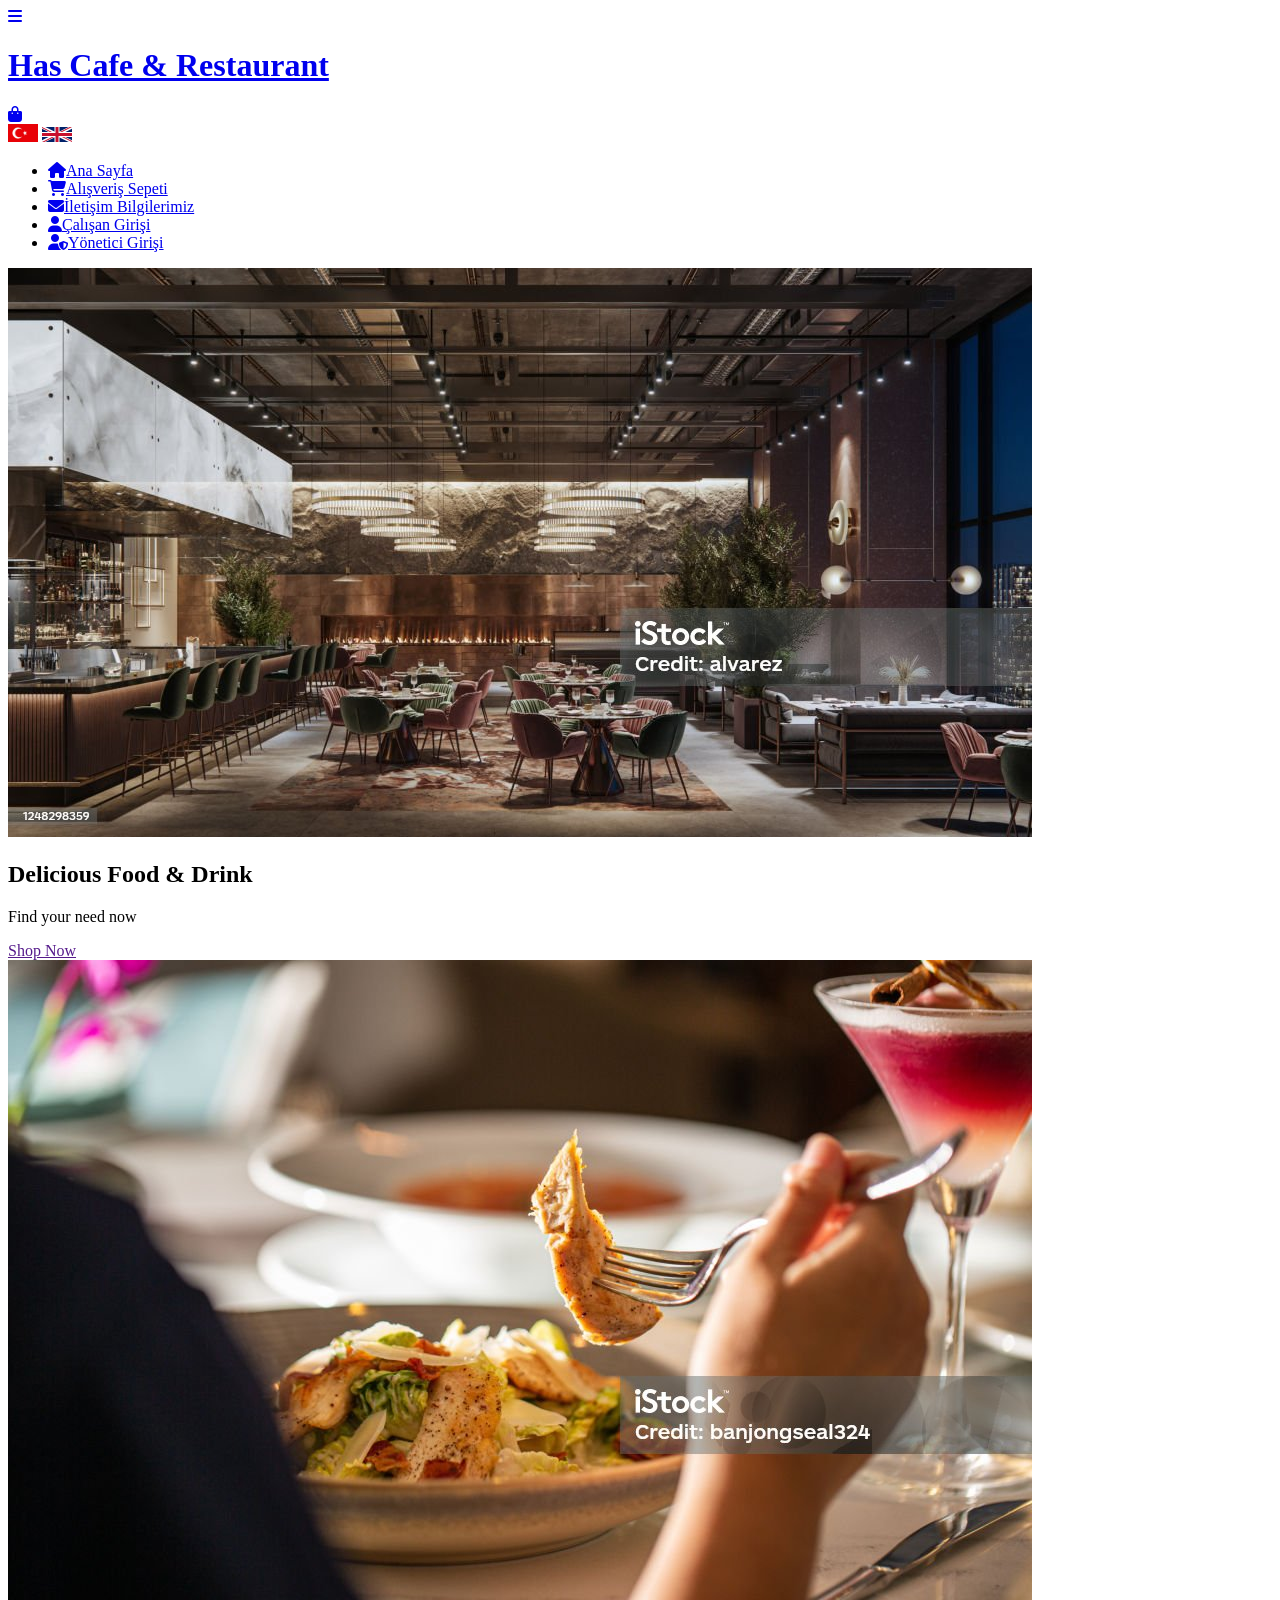
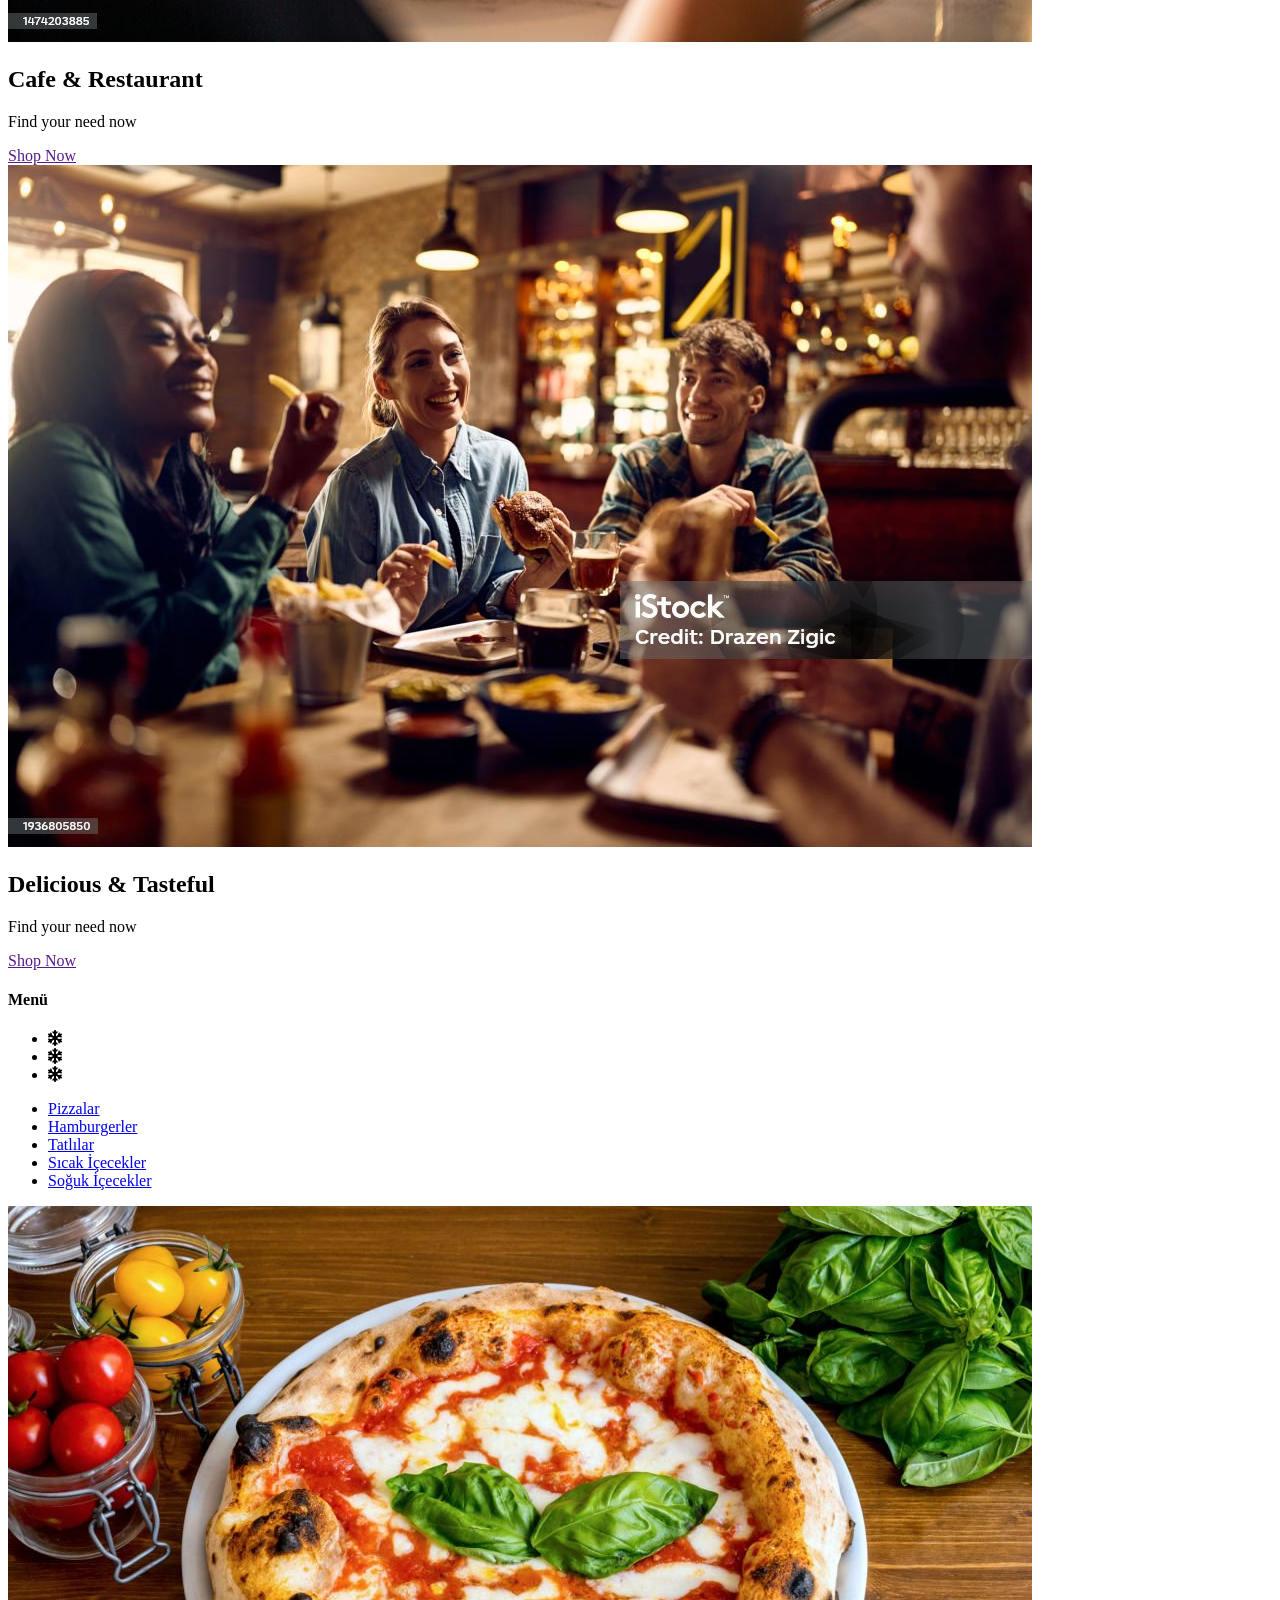
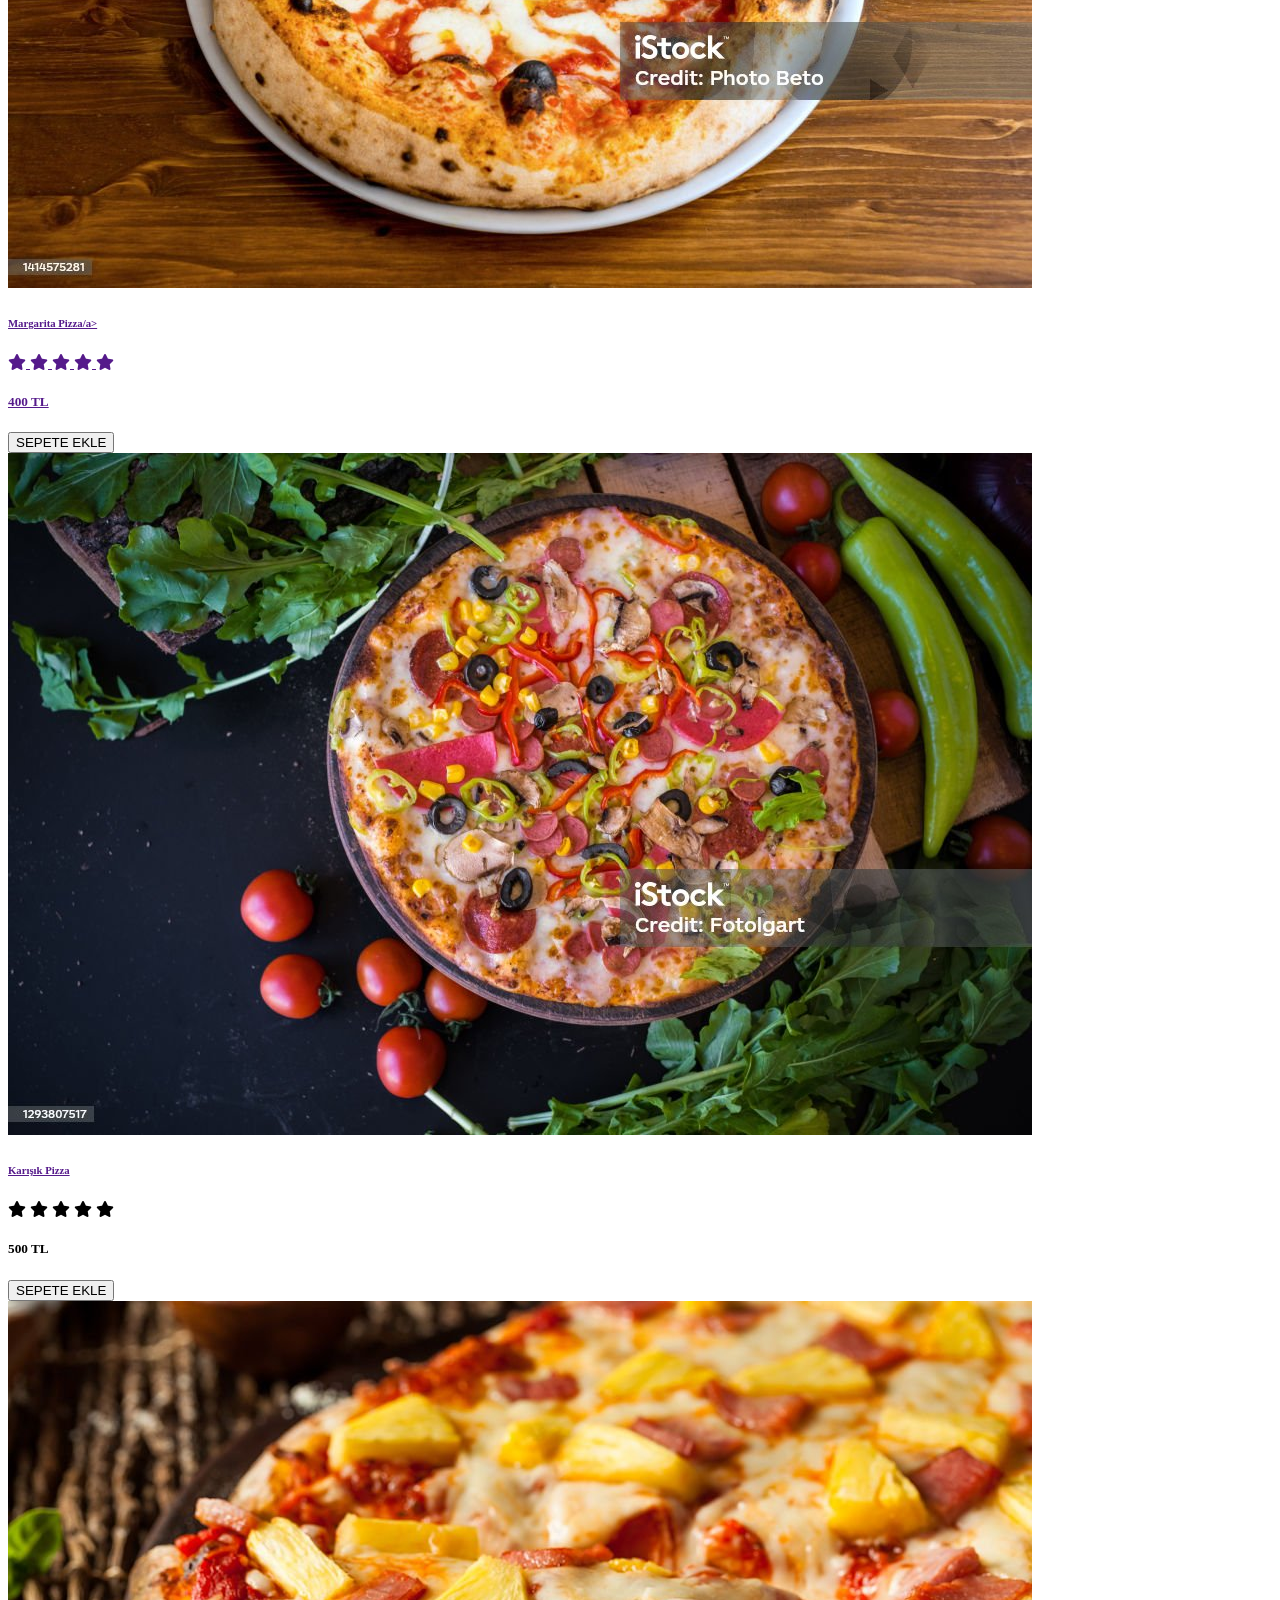
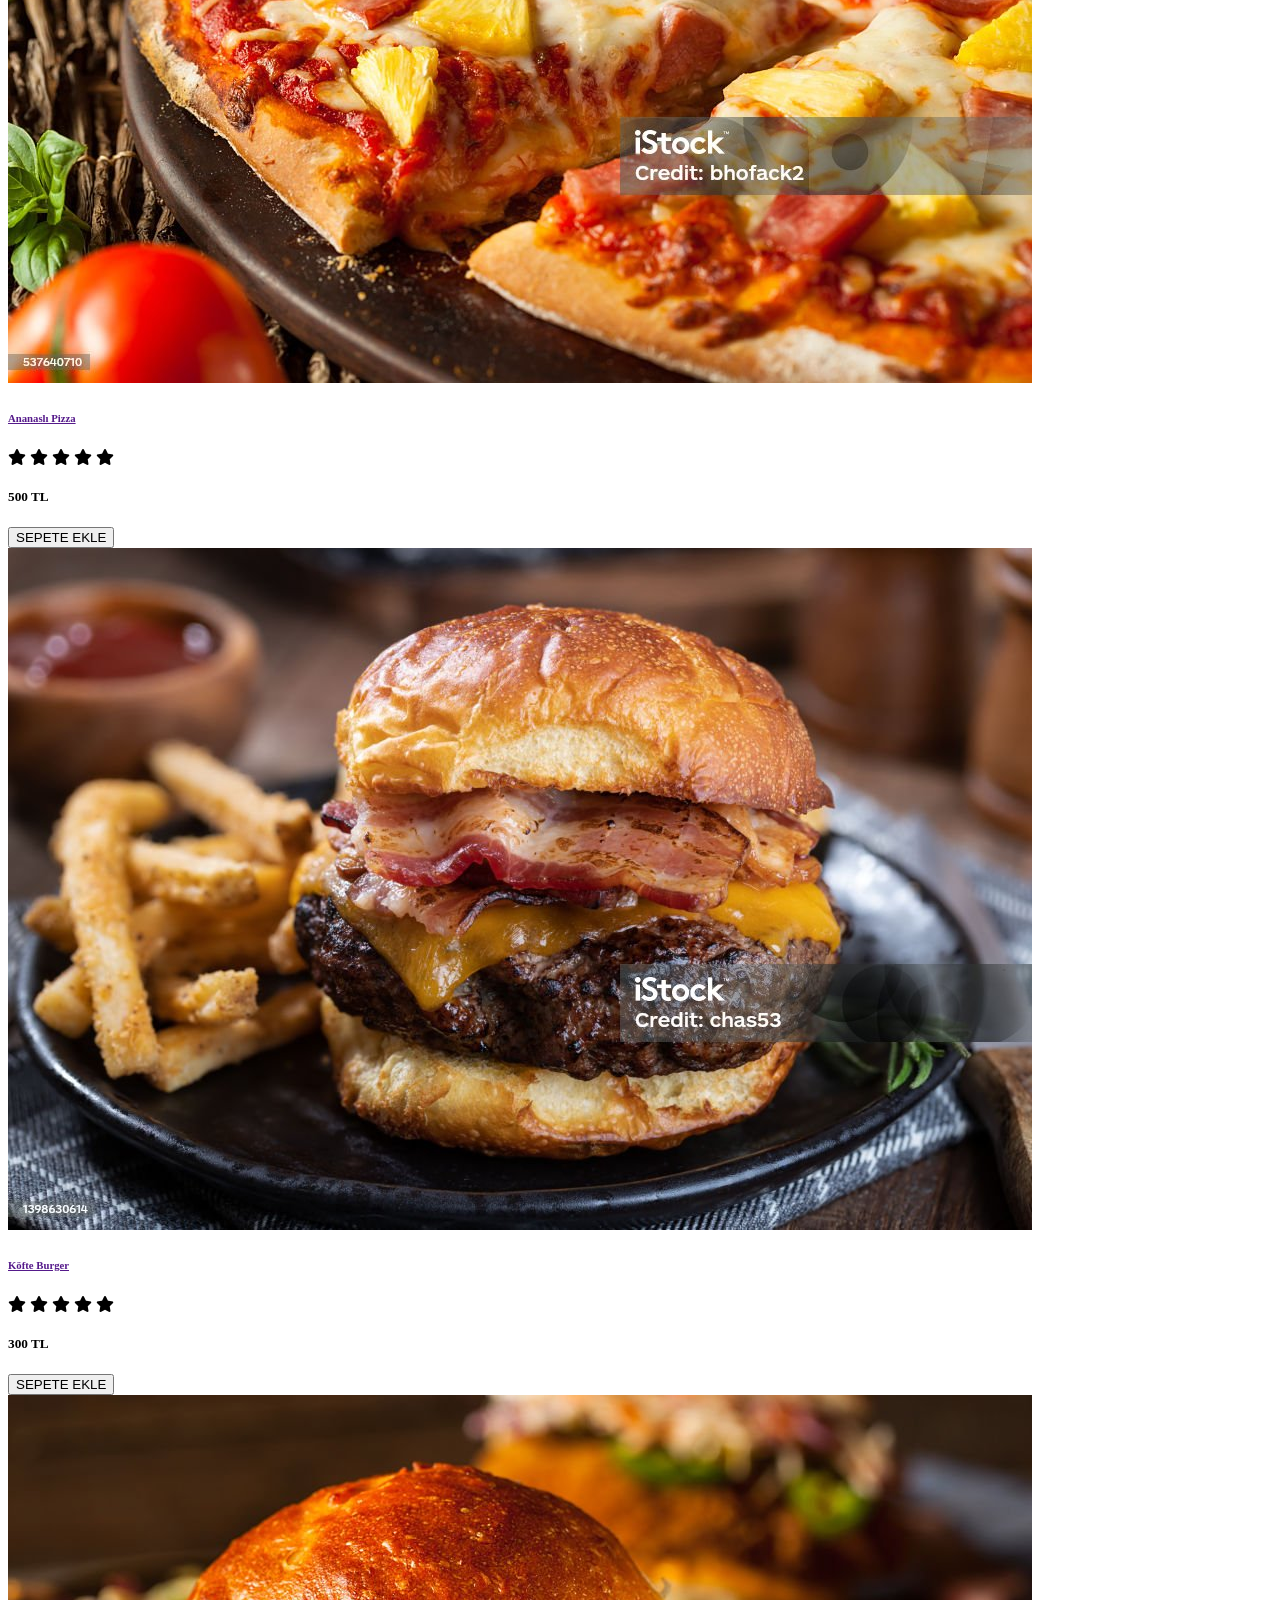
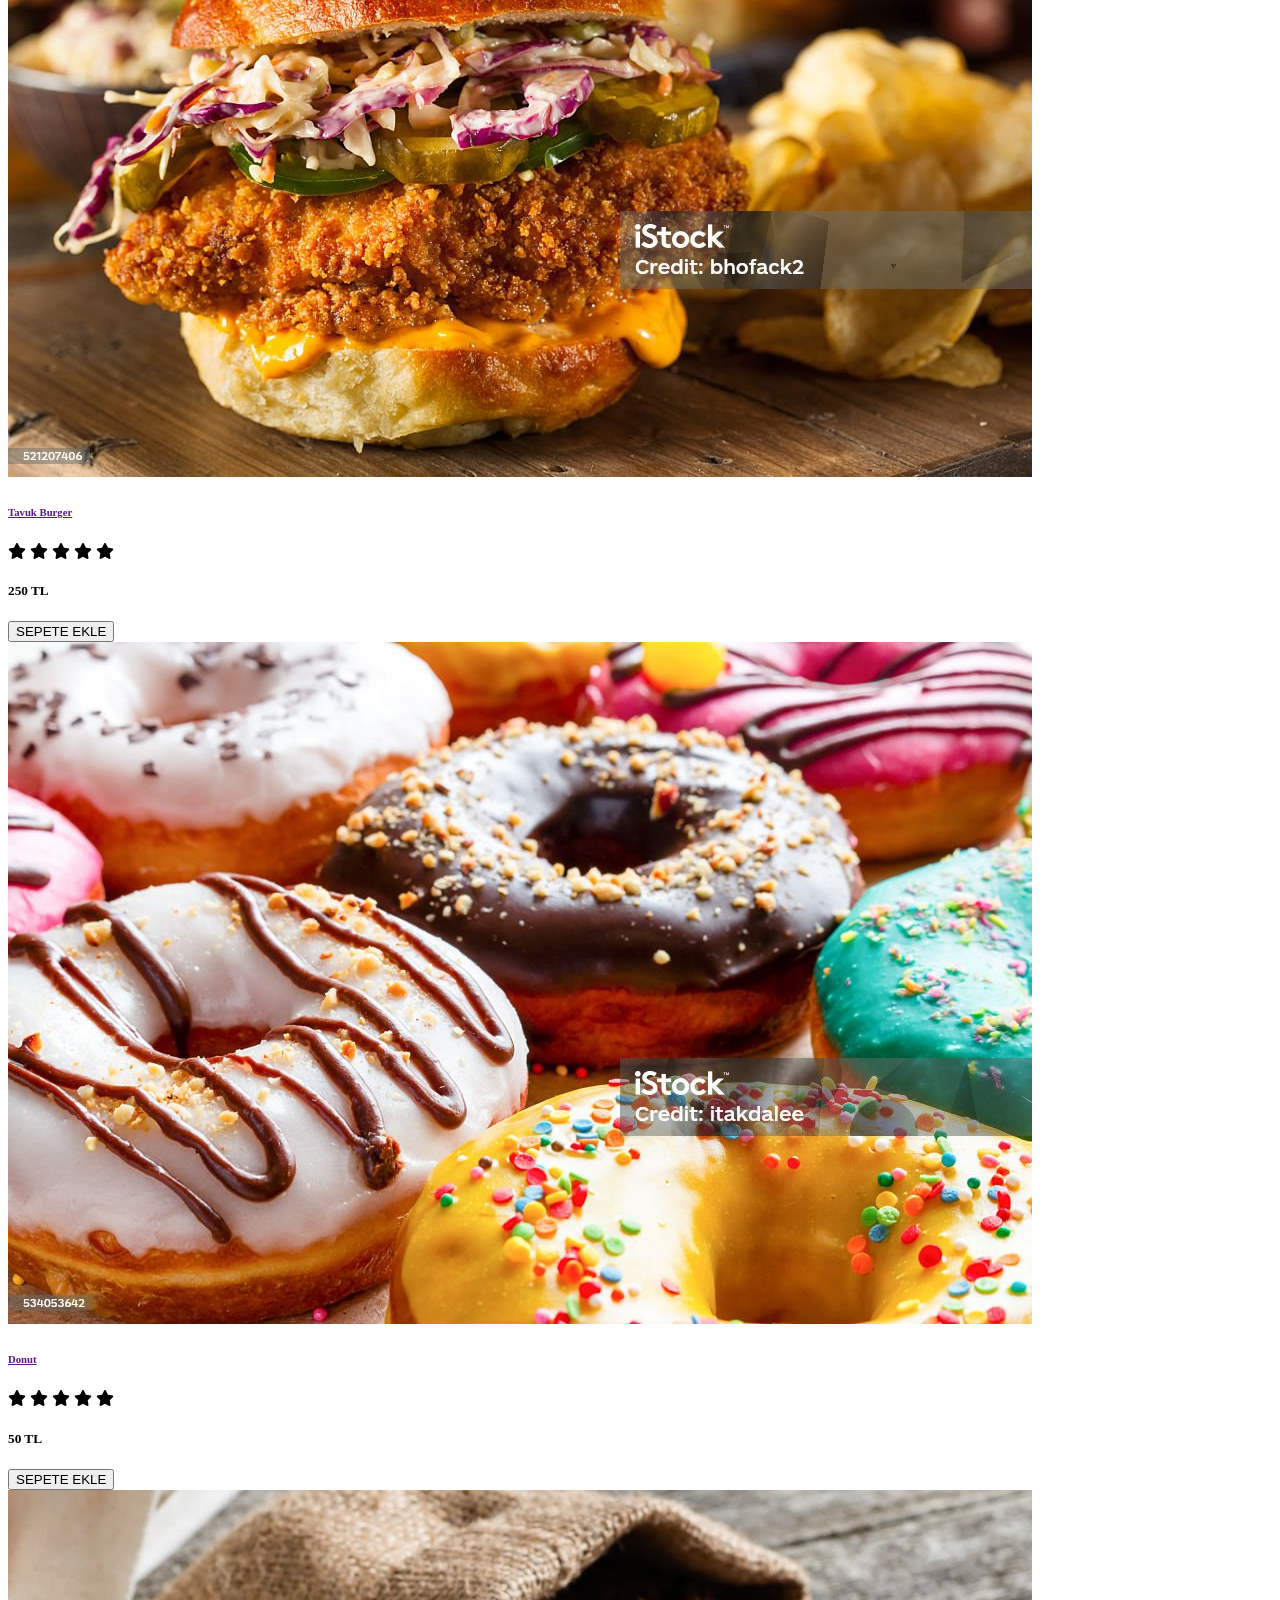
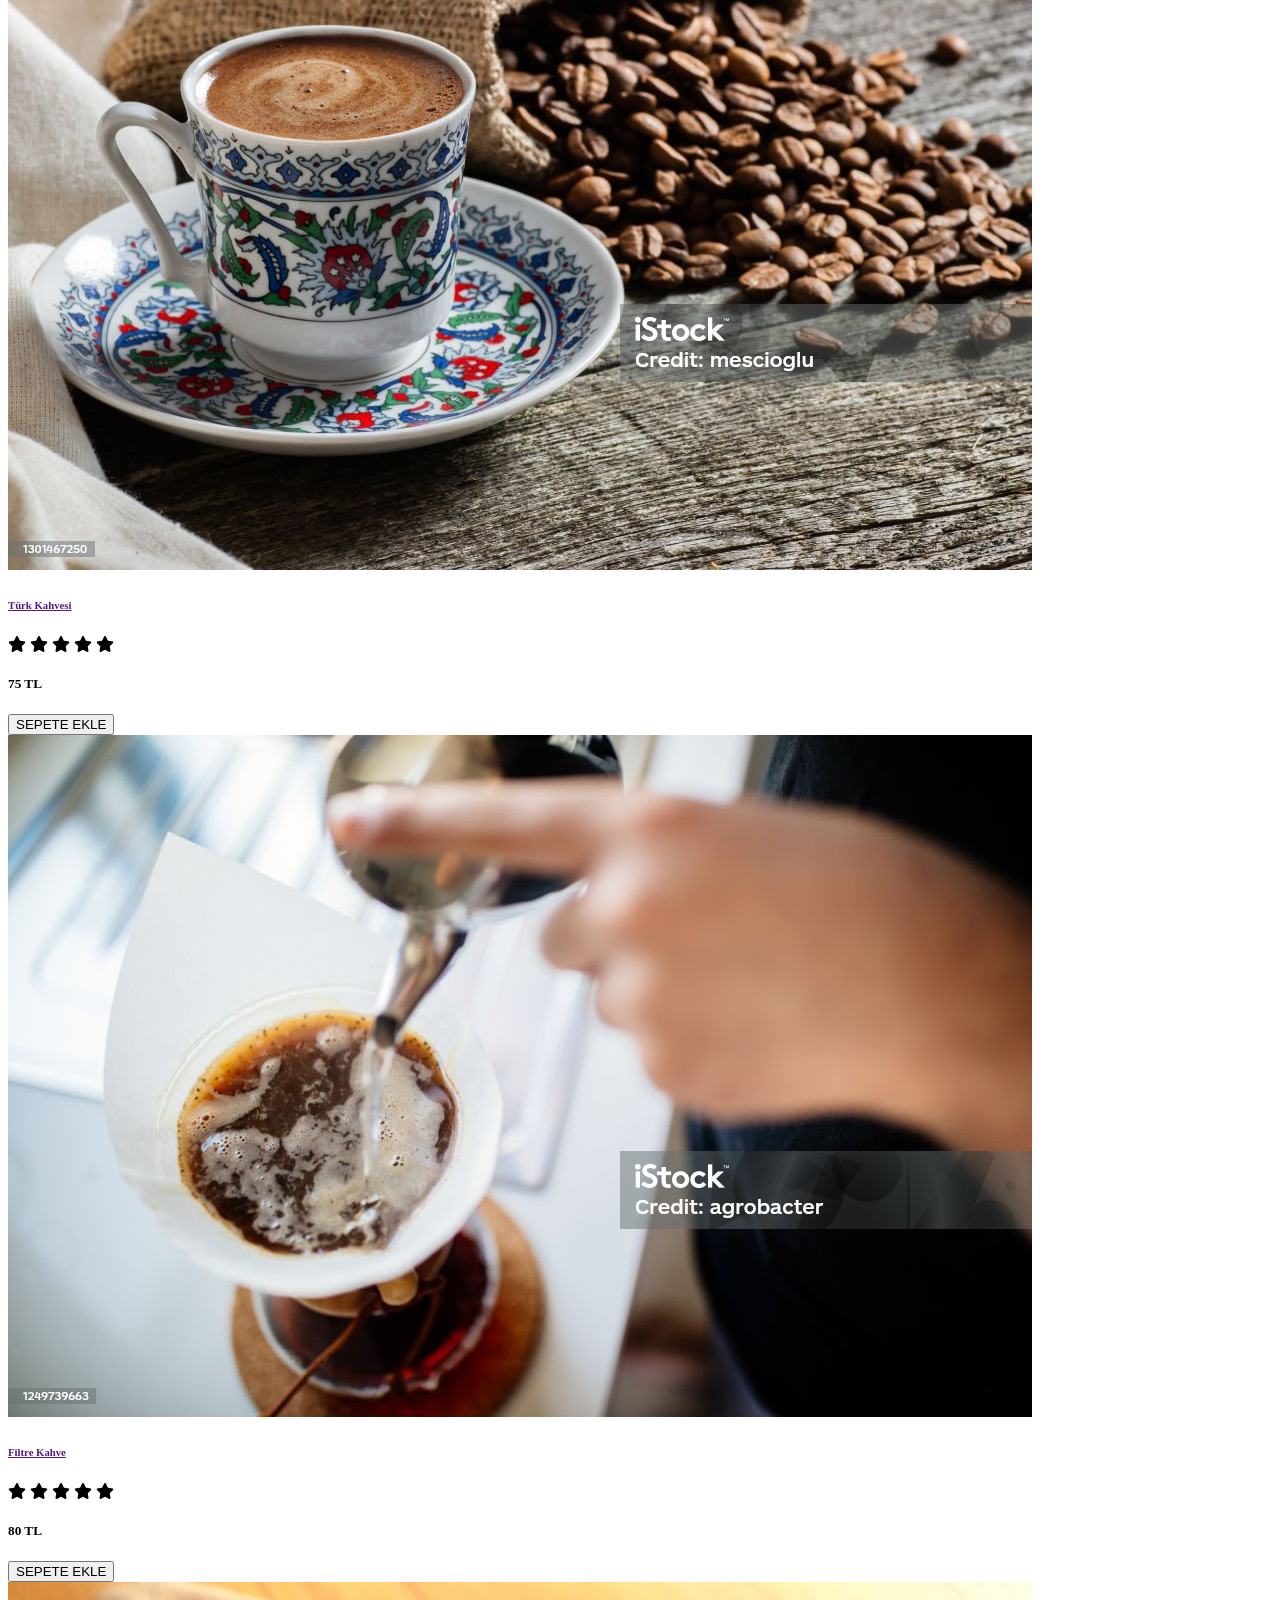
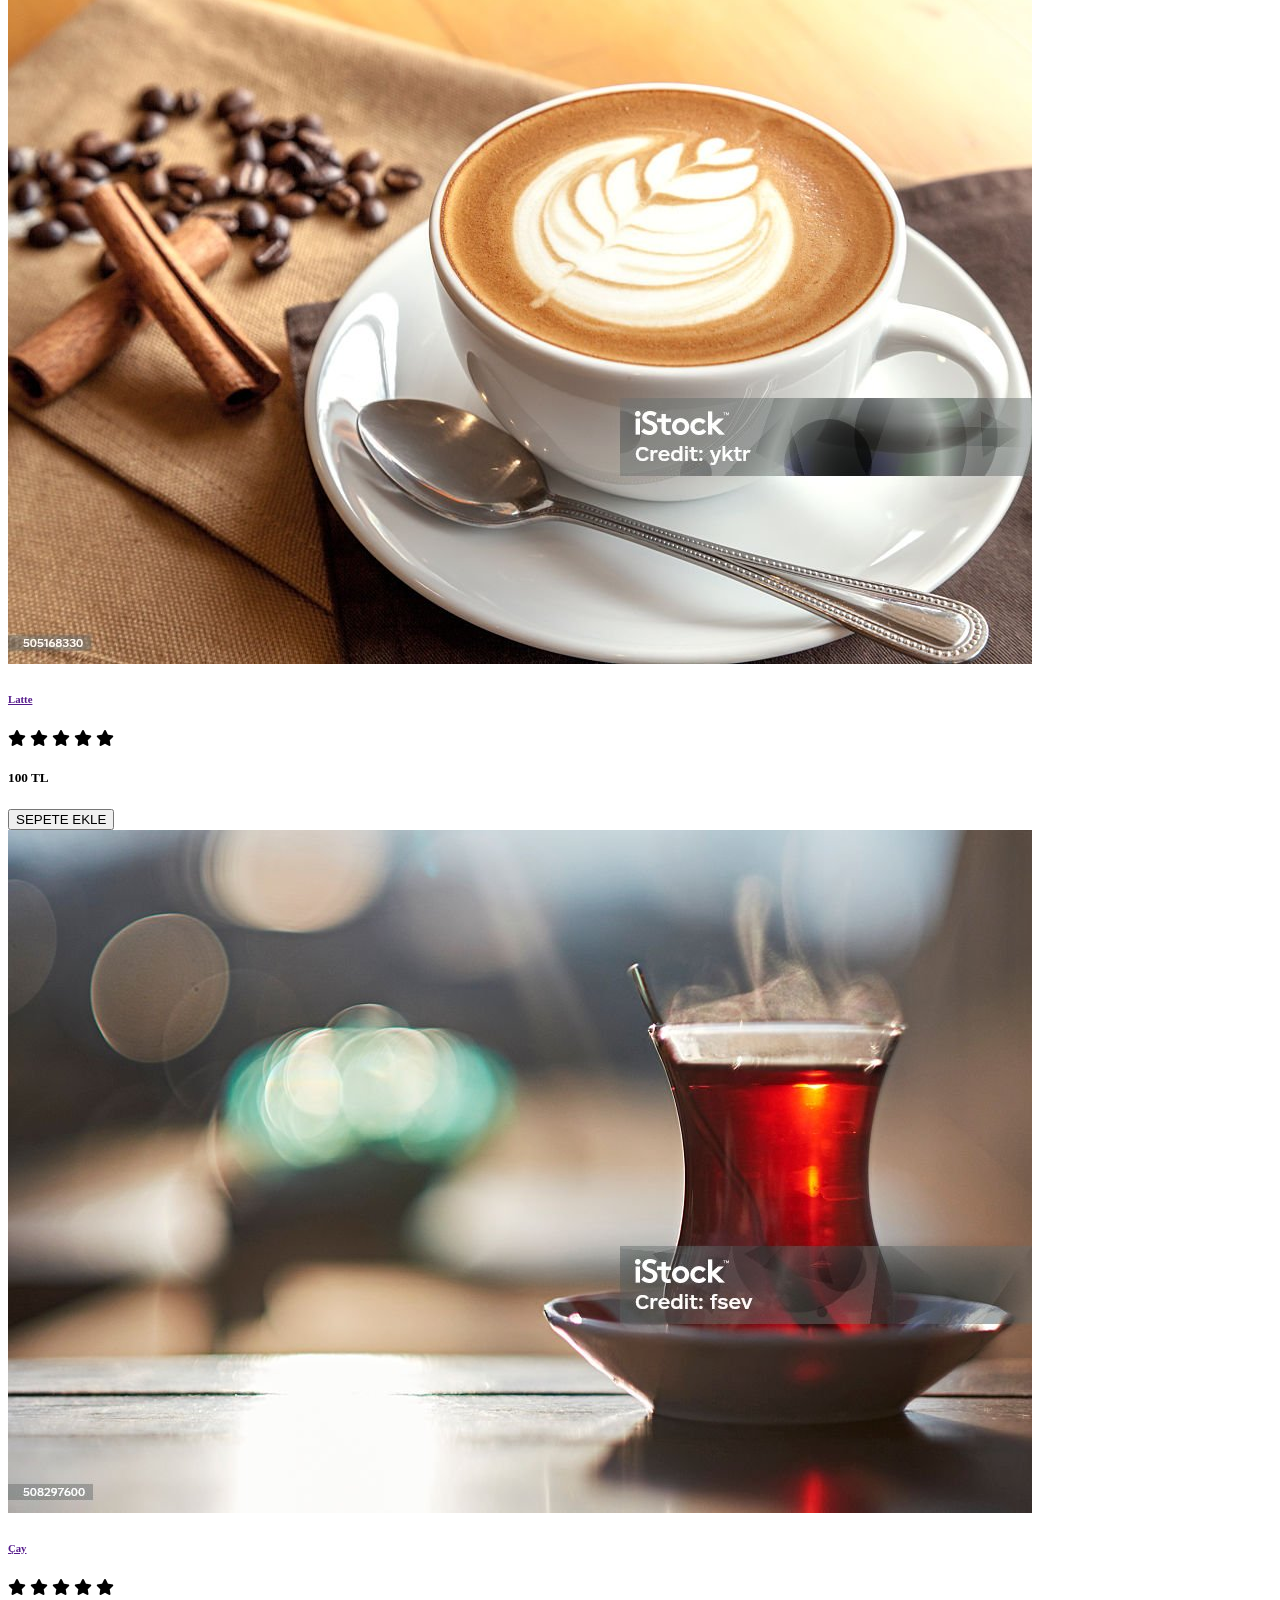
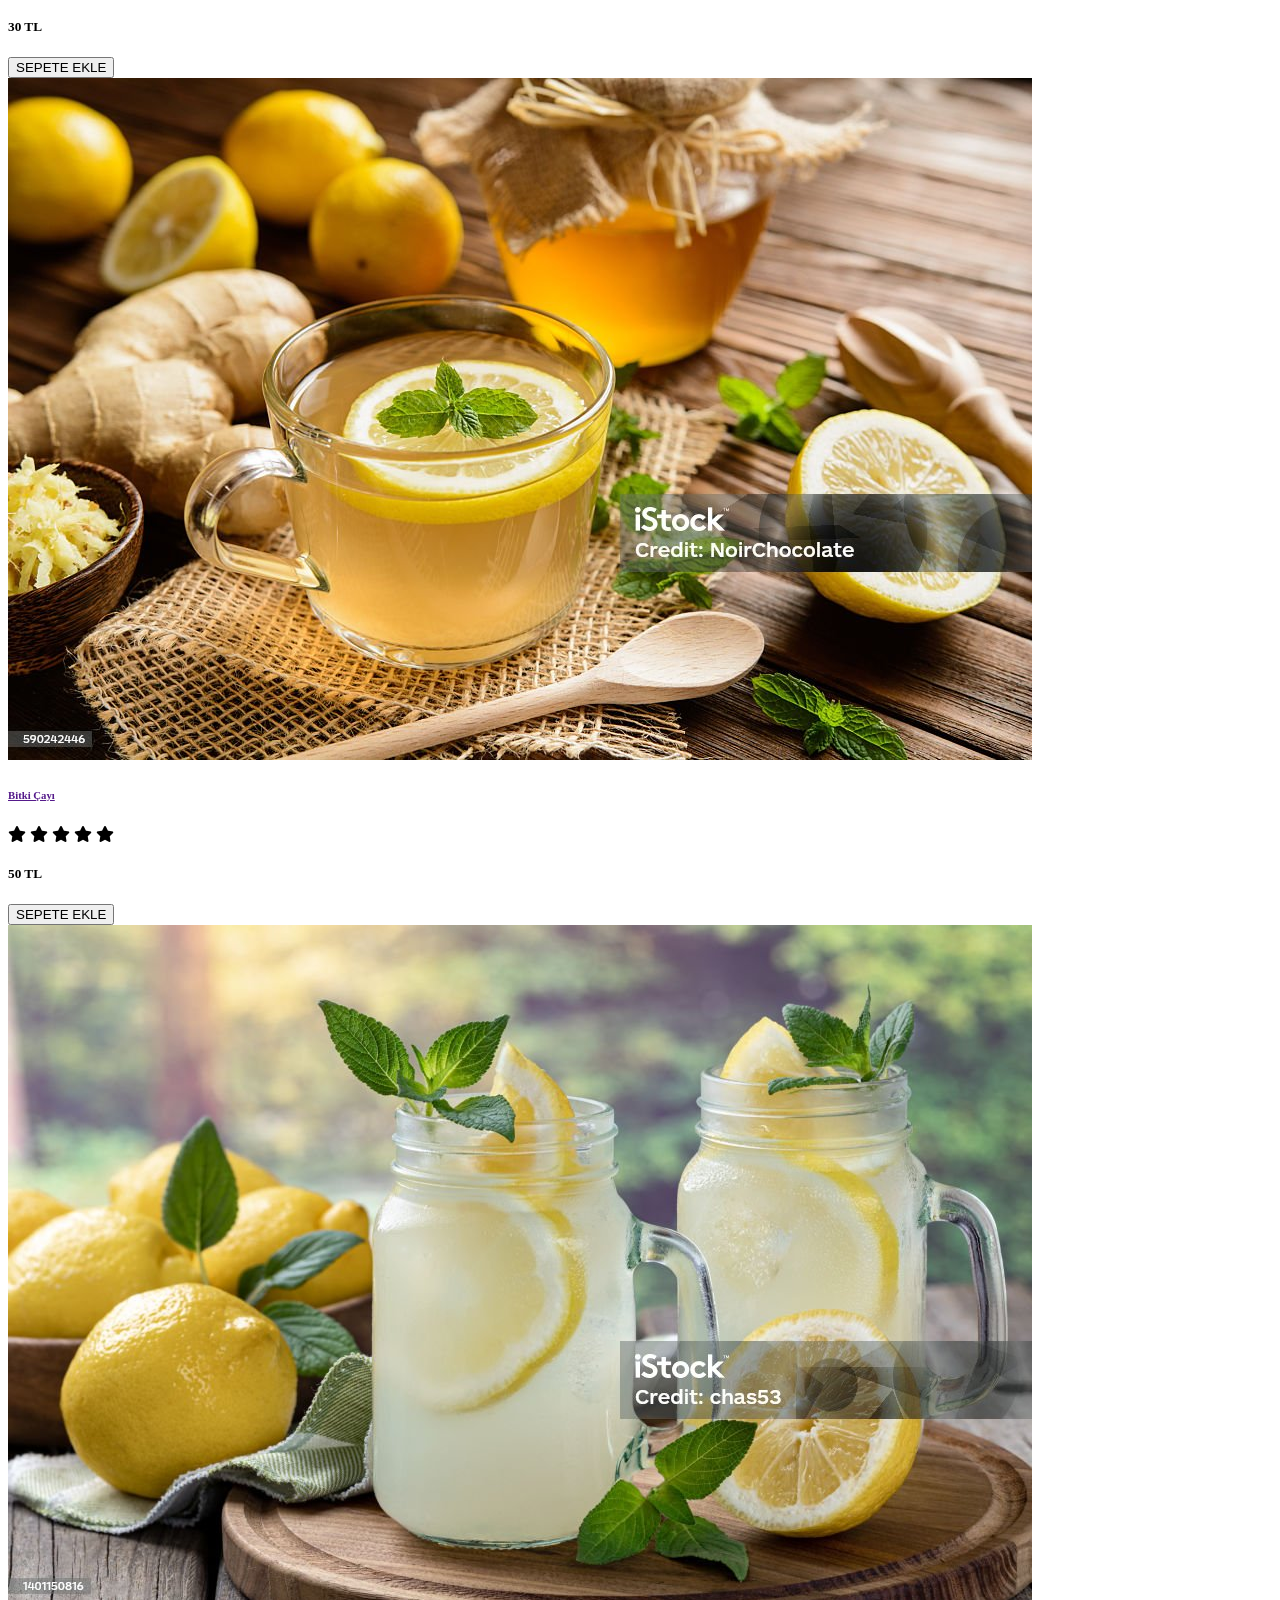
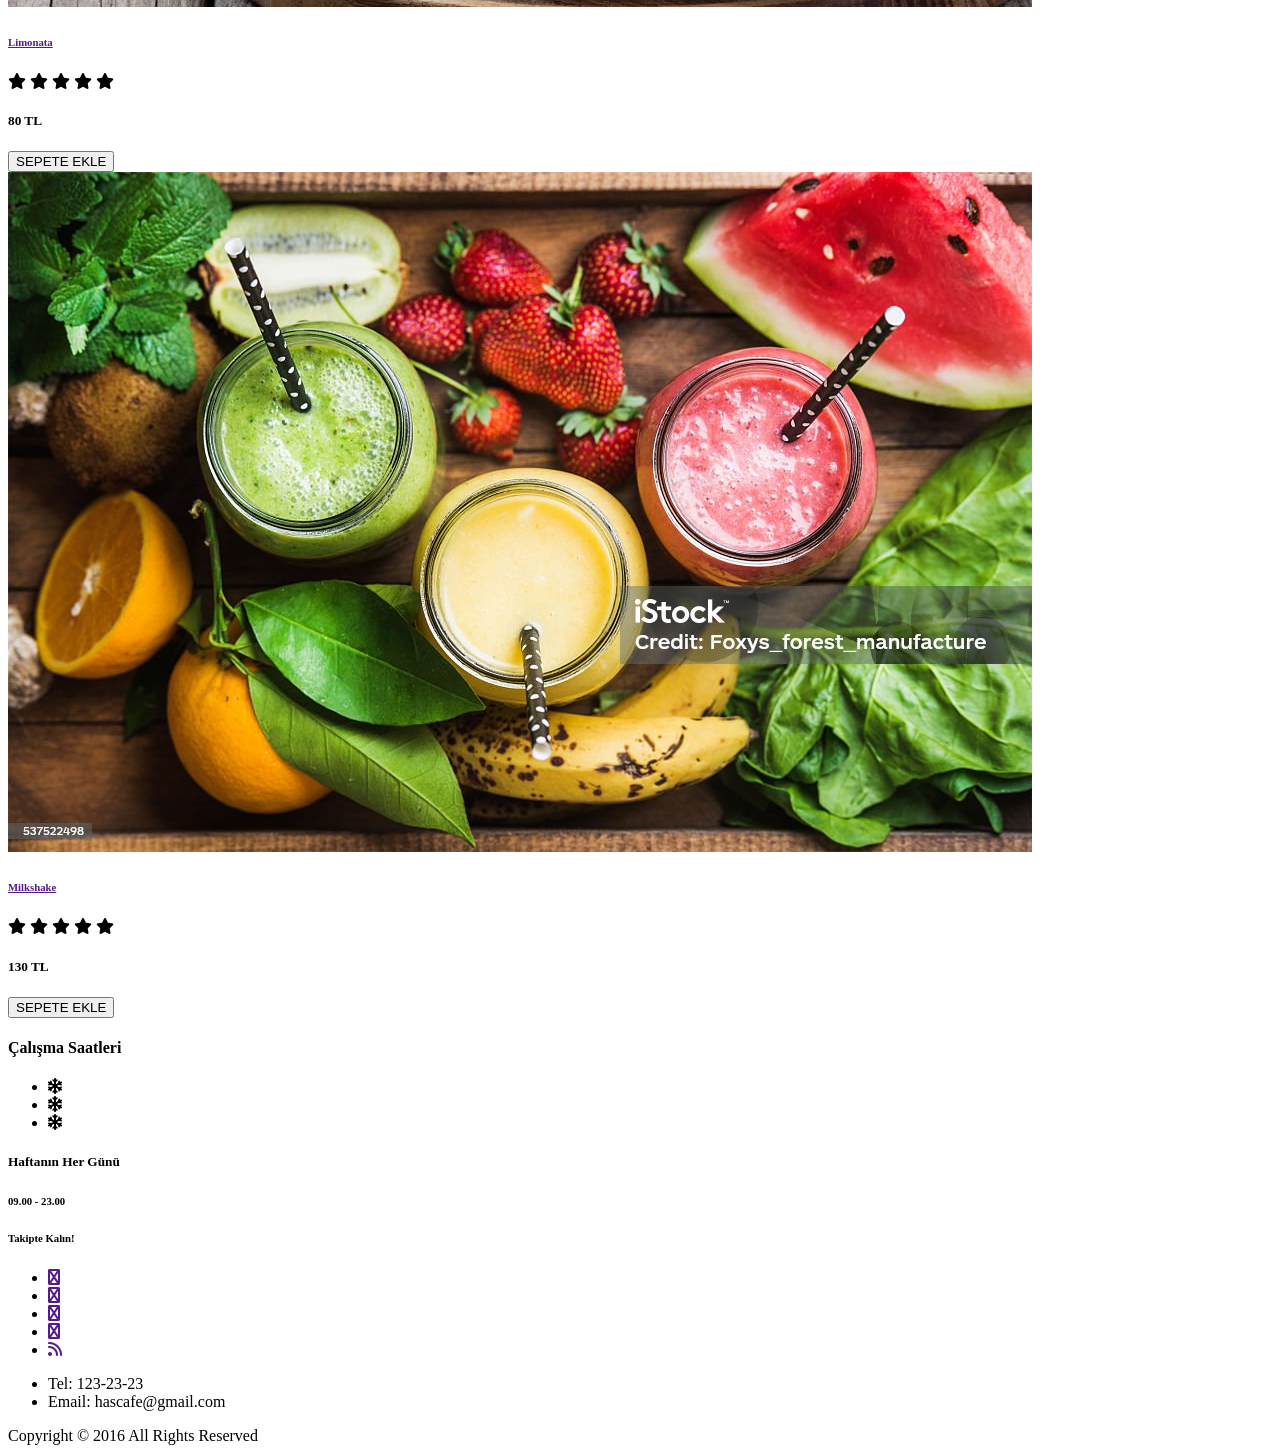
==== index.html @ b54cd297 "Update index.html" ====
<!DOCTYPE html>
<html lang="en">
    <head>
        <meta charset="UTF-8">
        <title>Has MS-Has Cafe & Restaurant Mobile Template</title>
        <meta name="viewport" content="width=device-width, initial-scale=1 maximum-scale=1 user-scalable=no"><!--Sayfanın mobil uyumluluğunu ayarlar,sayfa sabit büyütme-küçültme yok-->
        <meta name="mobile-web-app-capable" content="yes"><!--Tarayıcıda çalışma izni verir-->
        <meta name="HandheldFriendly" content="True"><!--Eski mobil cihazların tarayıcılarına uyum sağlama-->

        <link rel="shortcut icon" href="resimler/favicon.png">
        <link rel="stylesheet" href="https://cdnjs.cloudflare.com/ajax/libs/font-awesome/6.5.1/css/all.min.css">
        <link rel="stylesheet" href="css/materialize.min.css">
        <link rel="stylesheet" href="css/slick.css">
        <link rel="stylesheet" href="css/slick-theme.css">
        <link rel="stylesheet" href="css/owl.carousel.css">
        <link rel="stylesheet" href="css/owl.theme.css">
        <link rel="stylesheet" href="css/owl.transitions.css">
        <link rel="stylesheet" href="css/style.css">

        <!-- jQuery (Materialize için gerekli) -->
        <script src="js/jquery.min.js"></script>

        <!-- Materialize JavaScript -->
        <script src="js/materialize.min.js"></script>

        <!-- Custom JS Dosyan -->
        <script src="js/custom.js"></script>
        <script src="js/slick.min.js"></script>


        
    </head>

    <body>
        <!-- navbar -->
         <div class="navbar">
            <div class="container">
                <div class="left-panel">
                    <a href="#" data-activates="slide-out-left" class="sidenav-control-left">
                        <i class="fa fa-bars"></i>
                    </a>
                </div>
                
                <div class="cafe-name">
                    <a href="homePage.html" class="logo"><h1>Has Cafe & Restaurant</h1></a><!--kendine bağlantı atmamızın sebebi kullanıcı sayfanın aşağısında olsa bile isme tıkladığında sayfa yenilenir-->
                </div>

                <div class="right-panel">
                    <a href="#" data-activates="slide-out-right" class="sidenav-control-right"><i class="fa fa-shopping-bag"></i></a><!--<span>2</span> sepetin içinde kaç ürün var göstermek için bu eklencek-->
                    <div class="language-switch">
                        <img src="resimler/turkBayragi.png" alt="Türkçe" width="30" onclick="changeLanguage('tr')">
                        <img src="resimler/ukFlag.svg" alt="English" width="30" onclick="changeLanguage('en')">
                    </div>                
                </div> 
            </div>   
         </div>
        <!-- end navbar -->

        <!--Sol panel-->
        <div class="left-panel">
            <ul id="slide-out-left" class="side-nav collapsible"  data-collapsible="accordion"><!--Materialize CSS frameworku kullanarak yan menü oluşturmaya yarayan link-->
                <li>
                    <a href="homePage.html"><i class="fa fa-home"></i>Ana Sayfa</a><!--Yan menünün ilk ögesi,anasayfaya dönüş sağlar-->
                </li>
                <li>
                    <a href="shopping-cart.html"><i class="fa fa-shopping-cart"></i>Alışveriş Sepeti</a>
                </li>
                <li>
                    <a href="contact.html"><i class="fa fa-envelope"></i>İletişim Bilgilerimiz</a>
                </li>
				<li>
                    <a href="calisan.html"><i class="fa fa-user"></i>Çalışan Girişi</a>
                </li>
				<li>
                    <a href="admin.html"><i class="fa fa-user-shield"></i>Yönetici Girişi</a>
                </li>
            </ul>
        </div>
        <!-- End sol panel-->

        <!--Sağ panel-->
        <div class="right-panel">
            <div id="slide-out-right" class="side-nav">
                

            </div>
        </div>
        <!--End sağ panel-->

        <!--Slayt-->
        <div class="slider-slick app-pages">
            <div class="slider-entry">
                
                <img src="resimler/slider1.jpg" alt="">
                <div class="overlay"></div><!--Resmin üstüne siyah saydam bir katman atıp yazı okunurluğu sağlarız-->
                <div class="caption">
                    <div class="container">
                        <h2>Delicious Food & Drink</h2>
                        <p>Find your need now</p>
                        <a class="button" href="">Shop Now</a>
                    </div>
                </div>
            </div>
            <div class="slider-entry">
                <div class="overlay"></div>
                <img src="resimler/slider2.jpg" alt="">
                <div class="caption">
                    <div class="container">
                        <h2>Cafe & Restaurant</h2>
                        <p>Find your need now</p>
                        <a class="button" href="">Shop Now</a>
                    </div>
                </div>
            </div>
            <div class="slider-entry">
                <div class="overlay"></div>
                <img src="resimler/slider3.jpg" alt="">
                <div class="caption">
                    <div class="container">
                        <h2>Delicious & Tasteful</h2>
                        <p>Find your need now</p>
                        <a class="button" href="">Shop Now</a>
                    </div>
                </div>
            </div>
        </div>
        <!--End slayt-->
    	
	<!-- menu -->
	<div class="menu app-section">
		<div class="container">
			<div class="app-title">
				<h4>Menü</h4>
				<ul class="line">
					<li><i class="fa fa-snowflake"></i></li>
					<li class="line-center"><i class="fa fa-snowflake"></i></li>
					<li><i class="fa fa-snowflake"></i></li>
				</ul>
			</div>
			<div class="content">
				<ul class="tabs">
					<li class="tab"><a href="#t1">Pizzalar</a></li>
					<li class="tab"><a href="#t2">Hamburgerler</a></li>
					<li class="tab"><a href="#t3">Tatlılar</a></li>
					<li class="tab"><a href="#t4">Sıcak İçecekler</a></li>
                    <li class="tab"><a href="#t5">Soğuk İçecekler</a></li>
				</ul>
				<div id="t1">
					<div class="row">
						<div class="col s6">
							<div class="entry">
								<img src="resimler/pizzalar/margarita.jpg" alt="">
								<h6><a href="">Margarita Pizza/a></h6>
								<div class="rating">
									<span class="active"><i class="fa fa-star"></i></span>
									<span class="active"><i class="fa fa-star"></i></span>
									<span class="active"><i class="fa fa-star"></i></span>
									<span class="active"><i class="fa fa-star"></i></span>
									<span class=""><i class="fa fa-star"></i></span>
								</div>
								<div class="price">
									<h5>400 TL</h5>
								</div>
								<button class="button">SEPETE EKLE</button>
							</div>
						</div>
						<div class="col s6">
							<div class="entry">
								<img src="resimler/pizzalar/karısık.jpg" alt="">
								<h6><a href="">Karışık Pizza</a></h6>
								<div class="rating">
									<span class="active"><i class="fa fa-star"></i></span>
									<span class="active"><i class="fa fa-star"></i></span>
									<span class="active"><i class="fa fa-star"></i></span>
									<span class="active"><i class="fa fa-star"></i></span>
									<span class="active"><i class="fa fa-star"></i></span>
								</div>
								<div class="price">
									<h5>500 TL</h5>
								</div>
								<button class="button">SEPETE EKLE</button>
							</div>
						</div>
					</div>
					<div class="row">
						<div class="col s6">
							<div class="entry">
								<img src="resimler/pizzalar/ananaslı.jpg" alt="">
								<h6><a href="">Ananaslı Pizza</a></h6>
								<div class="rating">
									<span class="active"><i class="fa fa-star"></i></span>
									<span class="active"><i class="fa fa-star"></i></span>
									<span class="active"><i class="fa fa-star"></i></span>
									<span class=""><i class="fa fa-star"></i></span>
									<span class=""><i class="fa fa-star"></i></span>
								</div>
								<div class="price">
									<h5>500 TL</h5>
								</div>
								<button class="button">SEPETE EKLE</button>
							</div>
						</div>
					</div>
				</div>
				<div id="t2">
					<div class="row">
						<div class="col s6">
							<div class="entry">
								<img src="resimler/hamburgerler/kofte.jpg" alt="">
								<h6><a href="">Köfte Burger</a></h6>
								<div class="rating">
									<span class="active"><i class="fa fa-star"></i></span>
									<span class="active"><i class="fa fa-star"></i></span>
									<span class="active"><i class="fa fa-star"></i></span>
									<span class="active"><i class="fa fa-star"></i></span>
									<span class=""><i class="fa fa-star"></i></span>
								</div>
								<div class="price">
									<h5>300 TL</h5>
								</div>
								<button class="button">SEPETE EKLE</button>
							</div>
						</div>
						<div class="col s6">
							<div class="entry">
								<img src="resimler/hamburgerler/tavuk.jpg" alt="">
								<h6><a href="">Tavuk Burger</a></h6>
								<div class="rating">
									<span class="active"><i class="fa fa-star"></i></span>
									<span class="active"><i class="fa fa-star"></i></span>
									<span class="active"><i class="fa fa-star"></i></span>
									<span class="active"><i class="fa fa-star"></i></span>
									<span class="active"><i class="fa fa-star"></i></span>
								</div>
								<div class="price">
									<h5>250 TL</h5>
								</div>
								<button class="button">SEPETE EKLE</button>
							</div>
						</div>
					</div>
				</div>
				<div id="t3">
					<div class="row">
						<div class="col s6">
							<div class="entry">
								<img src="resimler/tatlilar/donut.jpg" alt="">
								<h6><a href="">Donut</a></h6>
								<div class="rating">
									<span class="active"><i class="fa fa-star"></i></span>
									<span class="active"><i class="fa fa-star"></i></span>
									<span class="active"><i class="fa fa-star"></i></span>
									<span class="active"><i class="fa fa-star"></i></span>
									<span class=""><i class="fa fa-star"></i></span>
								</div>
								<div class="price">
									<h5>50 TL</h5>
								</div>
								<button class="button">SEPETE EKLE</button>
							</div>
						</div>
					</div>
				</div>
				<div id="t4">
					<div class="row">
						<div class="col s6">
							<div class="entry">
								<img src="resimler/sicak/turk.jpg" alt="">
								<h6><a href="">Türk Kahvesi</a></h6>
								<div class="rating">
									<span class="active"><i class="fa fa-star"></i></span>
									<span class="active"><i class="fa fa-star"></i></span>
									<span class="active"><i class="fa fa-star"></i></span>
									<span class="active"><i class="fa fa-star"></i></span>
									<span class=""><i class="fa fa-star"></i></span>
								</div>
								<div class="price">
									<h5>75 TL</h5>
								</div>
								<button class="button">SEPETE EKLE</button>
							</div>
						</div>
						<div class="col s6">
							<div class="entry">
								<img src="resimler/sicak/filtre.jpg" alt="">
								<h6><a href="">Filtre Kahve</a></h6>
								<div class="rating">
									<span class="active"><i class="fa fa-star"></i></span>
									<span class="active"><i class="fa fa-star"></i></span>
									<span class="active"><i class="fa fa-star"></i></span>
									<span class="active"><i class="fa fa-star"></i></span>
									<span class="active"><i class="fa fa-star"></i></span>
								</div>
								<div class="price">
									<h5>80 TL</h5>
								</div>
								<button class="button">SEPETE EKLE</button>
							</div>
						</div>
					</div>
					<div class="row">
						<div class="col s6">
							<div class="entry">
								<img src="resimler/sicak/latte.jpg" alt="">
								<h6><a href="">Latte</a></h6>
								<div class="rating">
									<span class="active"><i class="fa fa-star"></i></span>
									<span class="active"><i class="fa fa-star"></i></span>
									<span class="active"><i class="fa fa-star"></i></span>
									<span class=""><i class="fa fa-star"></i></span>
									<span class=""><i class="fa fa-star"></i></span>
								</div>
								<div class="price">
									<h5>100 TL</h5>
								</div>
								<button class="button">SEPETE EKLE</button>
							</div>
						</div>
						<div class="col s6">
							<div class="entry">
								<img src="resimler/sicak/cay.jpg" alt="">
								<h6><a href="">Çay</a></h6>
								<div class="rating">
									<span class="active"><i class="fa fa-star"></i></span>
									<span class="active"><i class="fa fa-star"></i></span>
									<span class="active"><i class="fa fa-star"></i></span>
									<span class="active"><i class="fa fa-star"></i></span>
									<span class=""><i class="fa fa-star"></i></span>
								</div>
								<div class="price">
									<h5>30 TL</h5>
								</div>
								<button class="button">SEPETE EKLE</button>
							</div>
						</div>
					</div>
                    <div class="row">
						<div class="col s6">
							<div class="entry">
								<img src="resimler/sicak/bitki.jpg" alt="">
								<h6><a href="">Bitki Çayı</a></h6>
								<div class="rating">
									<span class="active"><i class="fa fa-star"></i></span>
									<span class="active"><i class="fa fa-star"></i></span>
									<span class="active"><i class="fa fa-star"></i></span>
									<span class="active"><i class="fa fa-star"></i></span>
									<span class=""><i class="fa fa-star"></i></span>
								</div>
								<div class="price">
									<h5>50 TL</h5>
								</div>
								<button class="button">SEPETE EKLE</button>
							</div>
						</div>
					</div>
				</div>
                <div id="t5">
					<div class="row">
						<div class="col s6">
							<div class="entry">
								<img src="resimler/soguk/limonata.jpg" alt="">
								<h6><a href="">Limonata</a></h6>
								<div class="rating">
									<span class="active"><i class="fa fa-star"></i></span>
									<span class="active"><i class="fa fa-star"></i></span>
									<span class="active"><i class="fa fa-star"></i></span>
									<span class="active"><i class="fa fa-star"></i></span>
									<span class=""><i class="fa fa-star"></i></span>
								</div>
								<div class="price">
									<h5>80 TL</h5>
								</div>
								<button class="button">SEPETE EKLE</button>
							</div>
						</div>
						<div class="col s6">
							<div class="entry">
								<img src="resimler/soguk/milkshake.jpg" alt="">
								<h6><a href="">Milkshake</a></h6>
								<div class="rating">
									<span class="active"><i class="fa fa-star"></i></span>
									<span class="active"><i class="fa fa-star"></i></span>
									<span class="active"><i class="fa fa-star"></i></span>
									<span class="active"><i class="fa fa-star"></i></span>
									<span class="active"><i class="fa fa-star"></i></span>
								</div>
								<div class="price">
									<h5>130 TL</h5>
								</div>
								<button class="button">SEPETE EKLE</button>
							</div>
						</div>
					</div>
				</div>

                
			</div>
		</div>
	</div>
	<!-- end menu -->

		<!-- open hours -->
		<div class="open-hours app-section">
			<div class="container">
				<div class="app-title">
					<h4>Çalışma Saatleri</h4>
					<ul class="line">
						<li><i class="fa fa-snowflake"></i></li>
						<li class="line-center"><i class="fa fa-snowflake"></i></li>
						<li><i class="fa fa-snowflake"></i></li>
					</ul>
				</div>
				<div class="entry">
					<h5>Haftanın Her Günü</h5>
					<h6>09.00  - 23.00 </h6>
					<div class="dividing"></div>
				</div>
			</div>
		</div>
		<!-- end open hours -->

			<!-- footer -->
	<footer>
		<div class="container">
			<h6>Takipte Kalın!</h6>
			<ul class="icon-social">
				<li class="facebook"><a href=""><i class="fa fa-facebook"></i></a></li>
				<li class="twitter"><a href=""><i class="fa fa-twitter"></i></a></li>
				<li class="google"><a href=""><i class="fa fa-google"></i></a></li>
				<li class="instagram"><a href=""><i class="fa fa-instagram"></i></a></li>
				<li class="rss"><a href=""><i class="fa fa-rss"></i></a></li>
			</ul>
			<div class="tel-fax-mail">
				<ul>
					<li><span>Tel:</span> 123-23-23</li>
					<li><span>Email:</span> hascafe@gmail.com</li>
				</ul>
			</div>
			<div class="ft-bottom">
				<span>Copyright © 2016 All Rights Reserved </span>
			</div>
		</div>
	</footer>
	<!-- end footer -->

    </body>

</html>
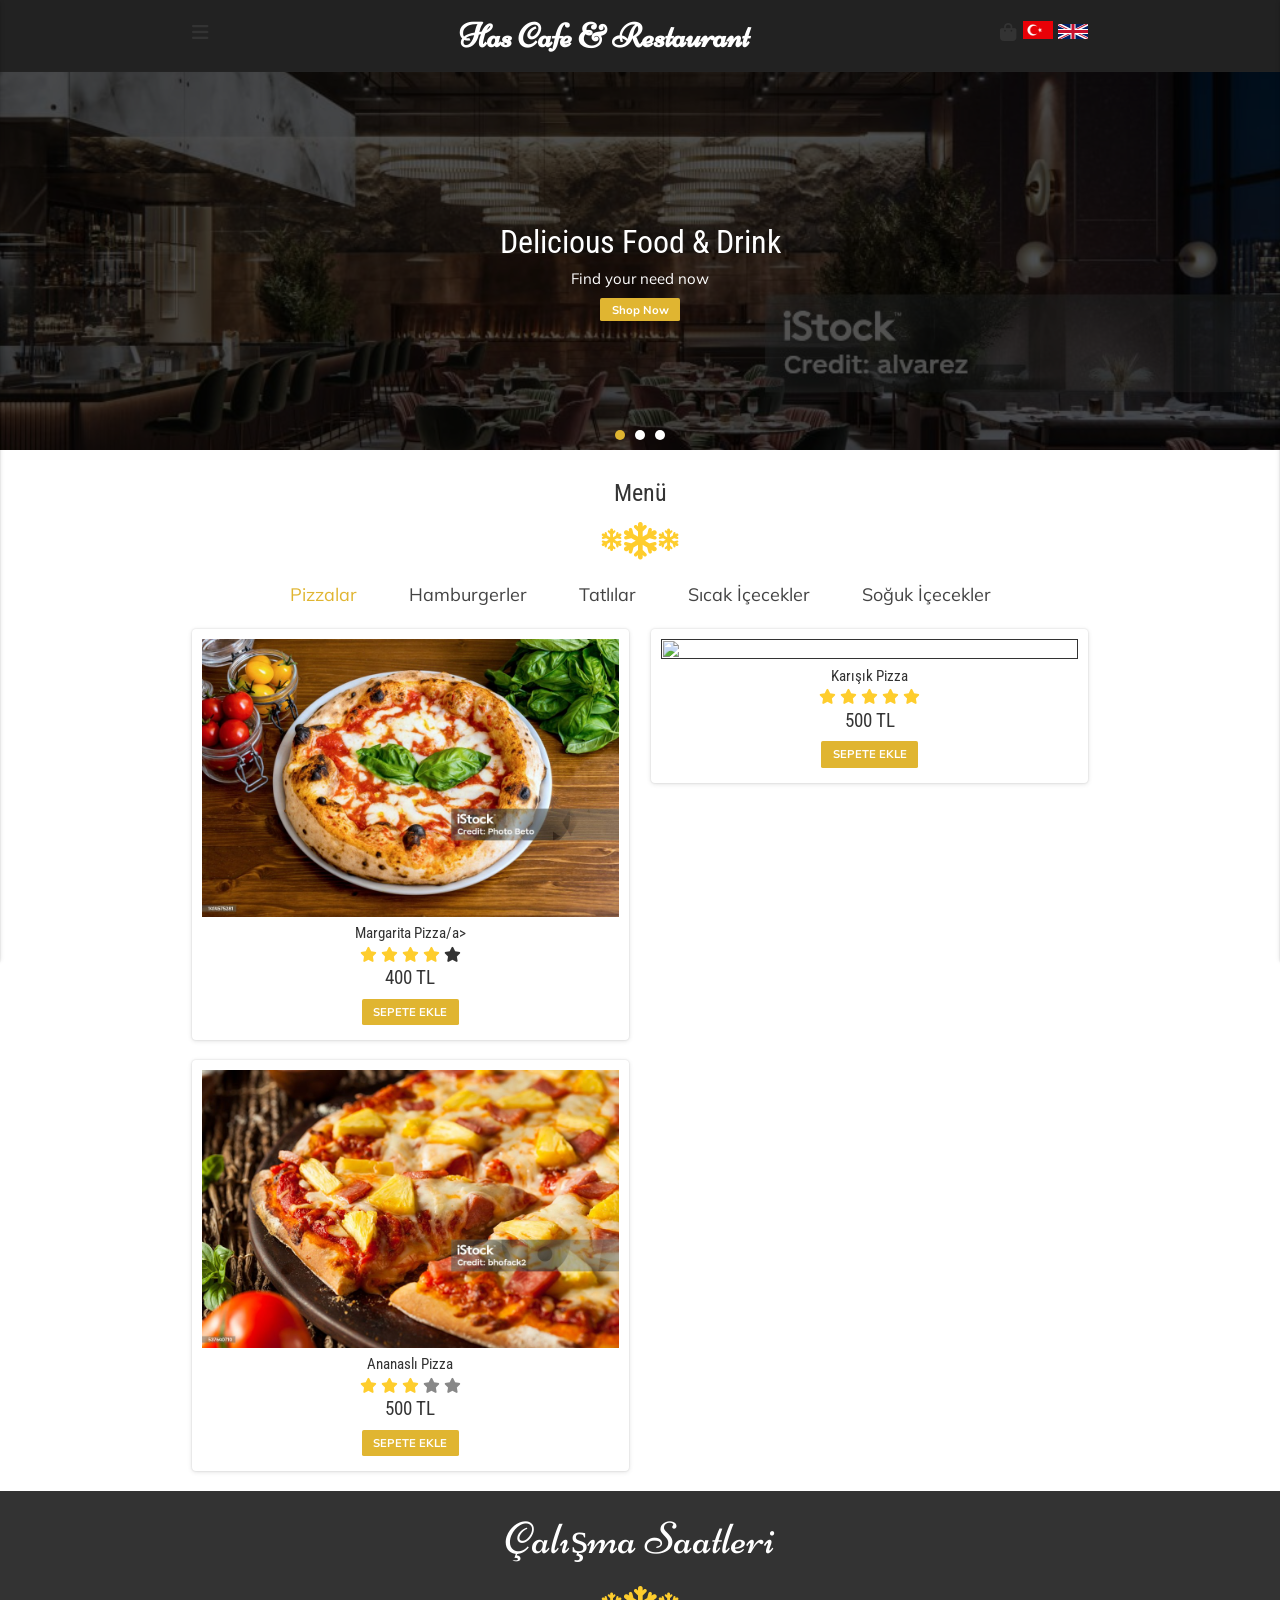
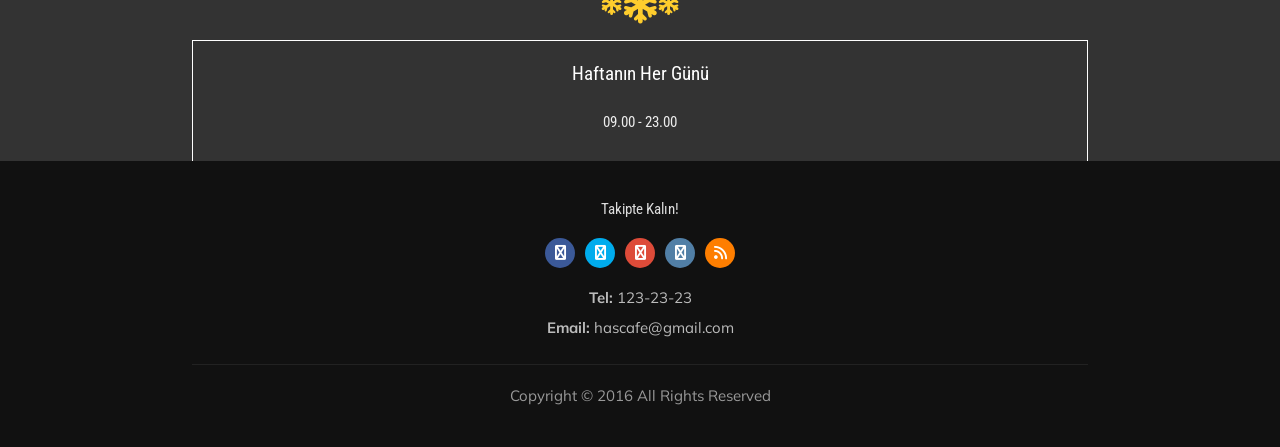
==== commit 69faf263: "Merge branch 'main' of https://github.com/HasCafe/Has-MS" ====
--- a/index.html
+++ b/index.html
@@ -166,7 +166,7 @@
 						</div>
 						<div class="col s6">
 							<div class="entry">
-								<img src="resimler/pizzalar/karısık.jpg" alt="">
+								<img src="resimler/pizzalar/karışık.jpg" alt="">
 								<h6><a href="">Karışık Pizza</a></h6>
 								<div class="rating">
 									<span class="active"><i class="fa fa-star"></i></span>
@@ -206,7 +206,7 @@
 					<div class="row">
 						<div class="col s6">
 							<div class="entry">
-								<img src="resimler/hamburgerler/kofte.jpg" alt="">
+								<img src="resimler/hamburgerler/köfte.jpg" alt="">
 								<h6><a href="">Köfte Burger</a></h6>
 								<div class="rating">
 									<span class="active"><i class="fa fa-star"></i></span>
@@ -318,7 +318,7 @@
 						</div>
 						<div class="col s6">
 							<div class="entry">
-								<img src="resimler/sicak/cay.jpg" alt="">
+								<img src="resimler/sicak/çay.jpg" alt="">
 								<h6><a href="">Çay</a></h6>
 								<div class="rating">
 									<span class="active"><i class="fa fa-star"></i></span>
--- a/css/style.css
+++ b/css/style.css
@@ -0,0 +1,512 @@
+/* Kullanılacak fontlar*/
+@import url('https://fonts.googleapis.com/css?family=Niconne');
+@import url('https://fonts.googleapis.com/css?family=Muli:400,400i|Roboto+Condensed:400,600,700');
+
+/*===================
+	general
+===================*/
+*,
+*:before,
+*:after {
+	-webkit-box-sizing: border-box;
+	-moz-box-sizing: border-box;
+	box-sizing: border-box;
+}/*Kutuları ayarlarken margin,padding boyutu değiştirebiliyor,onların sabit kalmasını sağlar*/
+
+body {
+	margin: 0;/*Varsayılan tarayıcı sınırlarını sıfırlar*/
+	padding: 0;
+	background: #fff;
+	color: #888;
+	font-family: 'Muli', sans-serif;
+}
+
+body::-webkit-scrollbar {
+	display: none;/*Görüntüyü temiz tutmak amacıyla kaydırma çubuğunu gizler*/
+}
+
+h1,h2,h3,h4,h5,h6 {/*Tüm başlıklardaki ortak özellikleri belirler*/
+	padding: 0;
+	margin: 0;
+	color: #343434;
+	font-family: 'Roboto Condensed', sans-serif;
+}
+
+h1 {
+	font-size: 2.25rem;
+}
+
+h2 {
+	font-size: 2.125rem;
+}
+
+h3 {
+	font-size: 1.875rem;
+}
+
+h4 {
+	font-size: 1.625rem;
+}
+
+h5 {
+	font-size: 1.25rem;
+}
+
+h6 {
+	font-size: 1rem;
+}
+
+a {
+	color: #333;
+}
+
+p {
+	margin: 0.5rem 0;
+}
+
+/*===================
+	button
+===================*/
+.button {/*Buton tasarımı değiştirilebilir*/
+	background: #e0b531;
+	border: 0;
+	border-color: transparent;
+	color: #fff;
+	padding: 0.3125rem 0.75rem;
+	border-radius: 0.125rem;
+	font-size: 0.75rem;
+	font-weight: bold;
+}
+
+/*===================
+	navbar
+===================*/
+.navbar {
+    width: 100%;
+    height:8vh;
+    padding:2vh 0;
+    z-index: 9;/*Elemanların hangisinin üstte hangisinin arkaplanda olacağını ayarlamak için kullanlır,ancak position tanımlanan elemanlarda kullanılabilir*/
+	background: #222;
+	position: fixed;/*Ekranın üst kısmında sabitlik sağlar*/
+	top: 0;
+	left: 0;
+	right: 0;
+	text-align: center;/*İçerik yatayda ortalanır*/
+	border-bottom: 0.125rem solid #232323;
+	overflow: hidden;
+}
+
+.cafe-name {
+	display: inline-block;
+	margin-left: auto;
+    margin-right: auto;
+	position: relative;
+	top: 50%;
+}
+
+.cafe-name h1 {
+	padding: 0;
+	margin: 0;
+	font-weight: 700;
+	color: #fff;
+	font-family: 'Niconne', cursive;
+}
+
+.side-nav a {
+	padding: 0 1rem;
+}
+
+.side-nav a:hover {
+	background: transparent;
+}
+
+/*Sol Kontrol Paneli*/
+.left-panel {
+	float: left;/*Menü simgesinin konumunu ayarlar*/
+	font-size: 1.25rem;
+}
+
+.left-panel ul {
+	padding-top: 1.25rem;
+	padding: 0.625rem 0;
+}
+
+.left-panel ul li {
+	border-bottom: dotted 1px #eee;/*Menüdeki kategoriler arası ayrıma noktalı sını koyar*/
+}
+
+.left-panel ul li a {
+	font-size: 15px;
+}
+
+/*Sağ Kontrol Paneli*/
+.right-panel {
+	display: flex;
+	flex-direction: row;
+	gap: 0.5rem;
+	float: right;
+	font-size: 1.25rem;
+}
+
+/*Slayt*/
+.slider-slick {
+	position: relative;
+	overflow: hidden;
+}
+
+.slider-slick .slider-entry {
+	position: relative;
+	height: 60vh;
+}
+
+
+@media (min-width: 768px) {
+	.slider-slick .slider-entry {
+		position: relative;
+		height: 50vh;
+	}
+}
+
+.slider-slick .overlay {
+	background: rgba(0, 0, 0, 0.67);
+	position: absolute;
+	width: 100%;
+	height: 100%;
+	left: 0;
+	top: 0;
+	right: 0;
+}
+
+.slider-slick img {
+	width: 100%;
+	height: 100%;
+	object-fit: cover;
+}
+
+.slider-slick .caption {
+	position: absolute;
+	left: 0;
+	right: 0;
+	margin: 0 auto;
+	top: 50%;
+	color: #fff;
+	z-index: 999;
+	overflow-wrap: break-word;/*Uzun cümlelerde cümle bölünerek alt satıra geçirilir.*/
+	text-align: center;
+}
+
+.slider-slick .caption h2 {
+	color: #fff;
+}
+
+.slider-slick .slick-dots {/*Küçük kaydırma noktaları ekleme*/
+	position: absolute;
+	bottom: 0;
+	left: 0;
+	right: 0;
+	display: block;
+	width: 100%;
+}
+
+.slider-slick .slick-dots li {
+	width: auto;
+}
+
+.slider-slick .slick-dots li button {
+	width: 0.625rem;
+	height: 0.625rem;
+	background: #fff;
+	border-radius: 50%;
+}
+
+.slider-slick .slick-dots li button {
+	width: 0.625rem;
+	height: 0.625rem;
+	background: #fff;
+	border-radius: 50%;
+}
+
+.slider-slick .slick-dots li.slick-active button {
+	background: #e0b531;
+}
+
+.slider-slick .slick-dots li button::before {
+	font-size: 0;
+	color: transparent;
+}
+
+/*Menü*/
+.menu {
+	text-align: center;
+}
+
+.menu .app-title {
+	margin-bottom: 10px;
+}
+
+.menu .content .tabs {
+	margin-bottom: 10px;
+	text-align: center;
+	
+}
+
+.menu .content .tabs::-webkit-scrollbar {
+    display: none;
+}
+
+.menu .content .tabs .tab {
+	text-transform: none;
+}
+
+.menu .content .tabs .tab a {
+	color: #444;
+	font-size: 18px;
+}
+
+.menu .content .tabs .tab a.active {
+	color: #e0b531;
+}
+
+.menu .content .tabs .indicator {
+	background: transparent;
+}
+
+.menu .content .entry {
+	position: relative;
+	text-align: center;
+	border-radius: 4px;
+	padding: 10px;
+	box-shadow: 0 0px 2px 0 rgba(0,0,0,0.14),0 1px 5px 0 rgba(0,0,0,0.12),0 0px 1px -2px rgba(0,0,0,0.2);
+}
+
+.menu .content .entry img {
+	width: 100%;
+	height: 100%;
+}
+
+.menu .content .entry .button {
+	margin-top: 10px;
+	margin-bottom: 5px;
+}
+
+.rating .active {
+	color: #fecd2d;
+}
+
+.menu .content .entry h6,
+.menu .content .entry .rating,
+.menu .content .entry .price {
+	margin-top: 2px;
+}
+
+.menu .line {
+    display: flex; 
+    justify-content: center; 
+    align-items: center;
+    list-style: none; 
+    padding-top: 1rem;
+    margin: 0;
+}
+
+.menu .line li {
+    margin: 0 1px; 
+}
+
+.menu .line i {
+    font-size: 1.5rem;
+    color: #fecd2d; 
+}
+
+.menu .line-center i {
+    font-size: 2.5rem;
+}
+
+/*===================
+	open hours
+===================*/
+.open-hours {
+    text-align: center;
+    color: #fff;
+    background: linear-gradient(
+        rgba(12, 11, 11, 0.67), 
+        rgba(12, 11, 11, 0.67)
+    ), 
+    url("../resimler/openhours.jpg");
+    
+    background-repeat: no-repeat;
+    background-size: cover;
+    background-attachment: fixed;
+    background-color: #333;
+    height: 30vh;
+}
+
+
+.open-hours .entry {
+	border: 1px solid #fff;
+	padding: 1.5rem 1rem;
+	margin-bottom: 10px;
+}
+
+.open-hours .app-title h4 {
+	padding-top: 1.5rem;
+	font-family: 'Niconne', cursive;
+	font-size: 3rem;
+}
+.open-hours .app-title h4,
+.open-hours .entry h5 {
+	color: #fff;
+}
+
+.open-hours .entry h6 {
+	margin-top: 2rem;
+	color: #eee;
+}
+
+.open-hours .entry .dividing {
+	margin: 1rem 0;
+}
+
+.open-hours .line {
+    display: flex; 
+    justify-content: center; 
+    align-items: center;
+    list-style: none; 
+    padding-top: 0.5rem;
+    margin-bottom: 1rem;
+	
+}
+
+.open-hours .line li {
+    margin: 0 1px; 
+}
+
+.open-hours .line i {
+    font-size: 1.5rem;
+    color: #fecd2d; 
+}
+
+.open-hours .line-center i {
+    font-size: 2.5rem;
+}
+
+
+/*===================
+	footer
+===================*/
+footer {
+	background: #111;
+	text-align: center;
+	padding: 40px 0;
+	display: block;
+}
+
+footer h6 {
+	color: #ddd;
+}
+
+footer .icon-social {
+	padding: 0;
+	margin: 0;
+	list-style: none;
+	margin-top: 20px;
+	margin-bottom: 15px;
+}
+
+footer .icon-social li {
+	display: inline-block;
+	width: 30px;
+	height: 30px;
+	text-align: center;
+	line-height: 30px;
+	margin: 0 3px;
+	border-radius: 100%;
+}
+
+footer .icon-social .facebook {
+	background: #3b5998;
+}
+
+footer .icon-social .twitter {
+	background: #00aced;
+}
+
+footer .icon-social .google {
+	background: #dd4b39;
+}
+
+footer .icon-social .instagram {
+	background: #517fa6;
+}
+
+footer .icon-social .rss {
+	background: #fe7e00;
+
+}
+
+footer ul li a {
+	color: #fff;
+}
+
+footer .tel-fax-mail ul {
+	list-style: none;
+	padding: 0;
+	margin: 0;
+	color: #bbb;
+}
+
+footer .tel-fax-mail ul li {
+	padding: 4px 0;
+}
+
+footer .tel-fax-mail ul li span {
+	font-weight: bold;
+	padding: 0;
+	margin: 0;
+}
+
+footer .ft-bottom {
+	border-top: 1px solid #222;
+	margin-top: 20px;
+	padding-top: 20px;
+	color: #999;
+}
+
+/*Bilgi sAYFASI*/
+.contact-page {
+	margin-top: 5vh; /* Sayfanın üstünden boşluk */
+	display: flex;
+	flex-direction: column;
+	gap: 7vh; /* Tüm öğeler arası mesafe eşit olsun diye buraya boşluk verdik */
+	align-items: center;
+}
+
+.contact-container {
+	display: flex;
+	flex-direction: row;
+	gap: 2.5rem;
+	justify-content: center;
+	align-items: center;
+}
+
+.line-divider {
+	display: flex;
+	justify-content: center;
+	align-items: center;
+	font-size: 1.5rem;
+	color: #fecd2d;
+	margin: 5vh 0; /* Üstten ve alttan eşit boşluk */
+}
+
+.line-divider-center {
+	font-size: 2.5rem;
+	color: #fecd2d;
+}
+
+.iletişim-bilgileri li {
+	margin-top: 0.75rem;
+}
+
+.iletişim-bilgileri strong {
+	font-weight: bold !important;
+	color: #222;
+}
